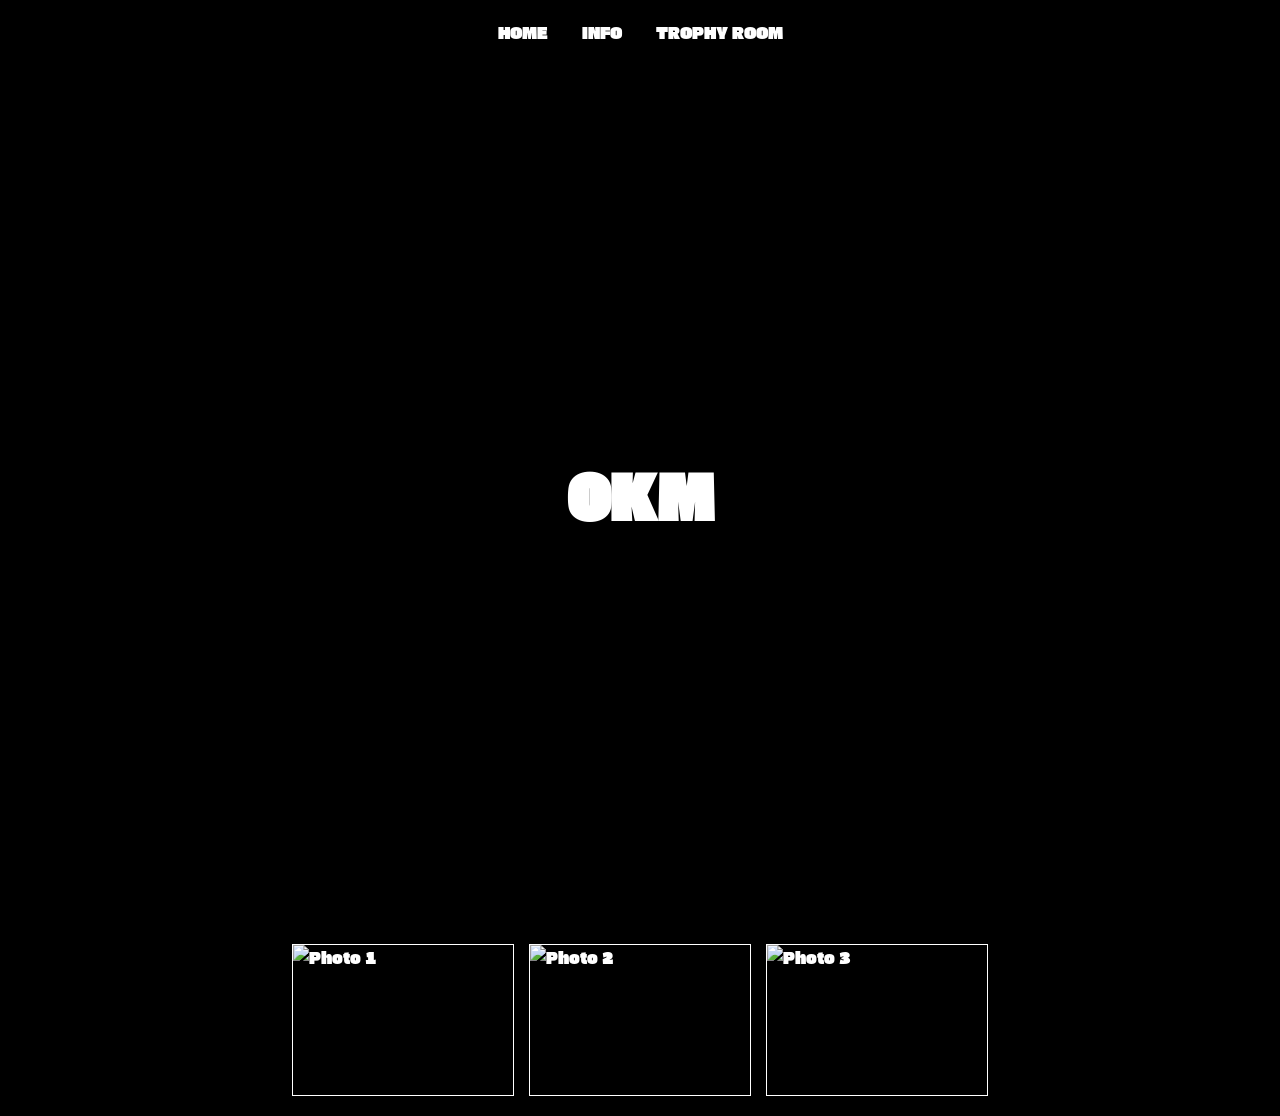
==== index.html @ 0bd501a6 "test deux" ====
<!DOCTYPE html>
<html lang="fr">
<head>
  <meta charset="UTF-8">
  <title>Accueil</title>
  <link href="https://fonts.googleapis.com/css2?family=Gasoek+One&display=swap" rel="stylesheet">
  <link rel="stylesheet" href="style.css">
</head>
<body>
  <nav>
    <a href="index.html">HOME</a>
    <a href="info.html">INFO</a>
    <a href="trophy.html">TROPHY ROOM</a>
  </nav>

  <main>
  <h1 id="km-counter">0KM</h1>
</main>

<script src="script.js"></script>

  <section class="gallery" id="gallery">
    <img src="https://images.unsplash.com/photo-1552674605-db6ffd4facb5?auto=format&fit=crop&w=800&q=80" alt="Photo 1">
    <img src="https://images.unsplash.com/photo-1473448912268-2022ce9509d8?auto=format&fit=crop&w=800&q=80" alt="Photo 2">
    <img src="https://images.unsplash.com/photo-1486218119243-13883505764c?auto=format&fit=crop&w=800&q=80" alt="Photo 3">
  </section>

  <script src="script.js"></script>
</body>
</html>
---- style.css ----
body {
  margin: 0;
  background: black;
  color: white;
  font-family: "Gasoek One", sans-serif;
  min-height: 100vh;
}

nav {
  padding: 20px;
  text-align: center;
}

nav a {
  color: white;
  margin: 0 15px;
  text-decoration: none;
}

main {
  min-height: calc(100vh - 80px);
  display: flex;
  flex-direction: column;
  justify-content: center;
  align-items: center;
  padding: 20px;
}

h1 {
  font-size: 60px;
  margin: 0;
  text-align: center;
}

.info-text {
  max-width: 700px;
  text-align: center;
  font-family: Arial, sans-serif;
  line-height: 1.6;
}

.info-text a {
  color: white;
}

.gallery {
  padding: 20px;
  display: flex;
  gap: 15px;
  justify-content: center;
  flex-wrap: wrap;
}

.gallery img {
  width: 220px;
  height: 150px;
  object-fit: cover;
  border: 1px solid white;
}
.trophy-gallery {
  display: grid;
  grid-template-columns: repeat(auto-fit, minmax(250px, 1fr));
  gap: 30px;
  padding: 40px 20px;
  max-width: 1200px;
  margin: 0 auto;
}

.trophy-card {
  text-align: center;
}

.trophy-card img {
  width: 100%;
  max-width: 280px;
  height: 280px;
  object-fit: cover;
  border: 1px solid white;
  display: block;
  margin: 0 auto 20px;
}

.trophy-card h2 {
  font-size: 24px;
  margin: 10px 0;
}

.trophy-card p {
  margin: 6px 0;
  font-family: Arial, sans-serif;
  font-size: 16px;
}
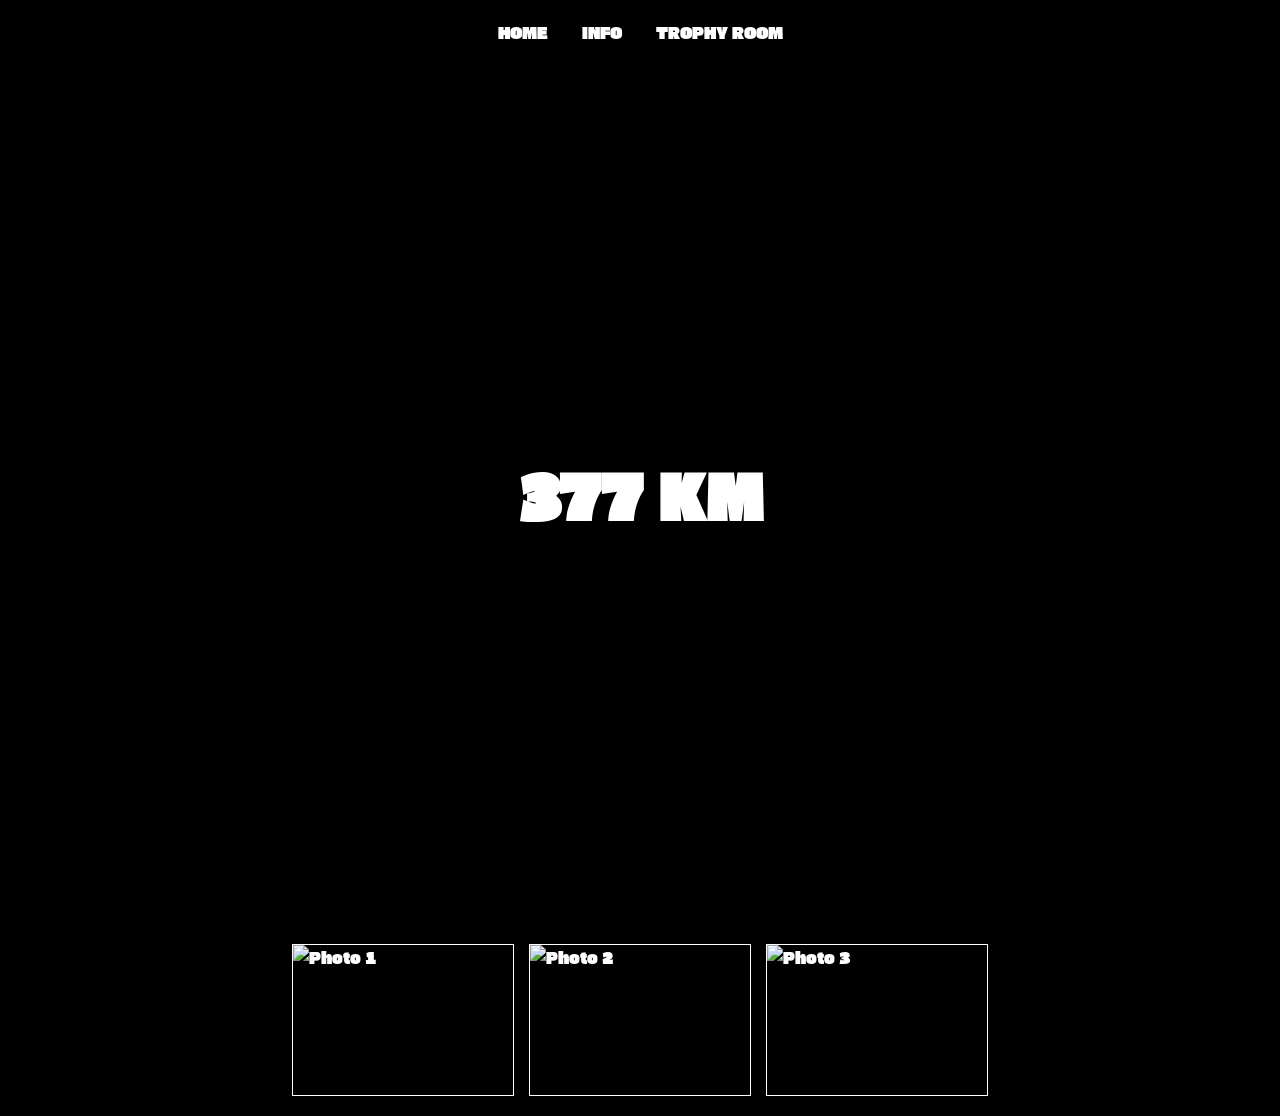
==== commit c7ae404f: "Enfin" ====
--- a/index.html
+++ b/index.html
@@ -16,9 +16,6 @@
   <main>
   <h1 id="km-counter">0KM</h1>
 </main>
-
-<script src="script.js"></script>
-
   <section class="gallery" id="gallery">
     <img src="https://images.unsplash.com/photo-1552674605-db6ffd4facb5?auto=format&fit=crop&w=800&q=80" alt="Photo 1">
     <img src="https://images.unsplash.com/photo-1473448912268-2022ce9509d8?auto=format&fit=crop&w=800&q=80" alt="Photo 2">
--- a/style.css
+++ b/style.css
@@ -81,7 +81,7 @@
 }
 
 .trophy-card h2 {
-  font-size: 24px;
+  font-size: 1rem;
   margin: 10px 0;
 }
 
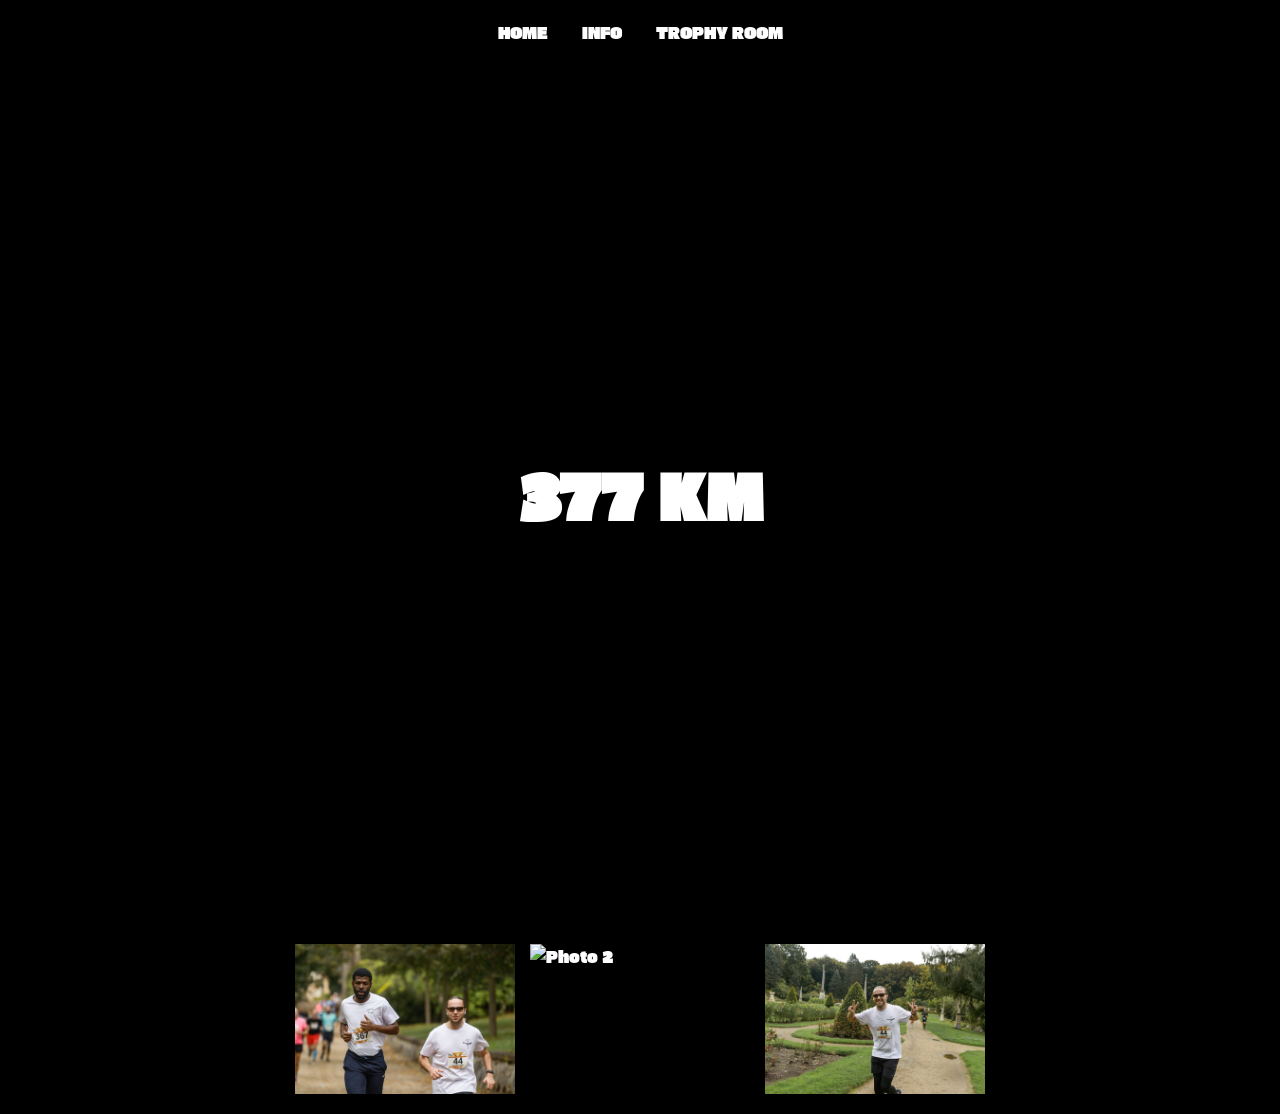
==== commit 27654259: "ouioui" ====
--- a/index.html
+++ b/index.html
@@ -17,9 +17,9 @@
   <h1 id="km-counter">0KM</h1>
 </main>
   <section class="gallery" id="gallery">
-    <img src="https://images.unsplash.com/photo-1552674605-db6ffd4facb5?auto=format&fit=crop&w=800&q=80" alt="Photo 1">
-    <img src="https://images.unsplash.com/photo-1473448912268-2022ce9509d8?auto=format&fit=crop&w=800&q=80" alt="Photo 2">
-    <img src="https://images.unsplash.com/photo-1486218119243-13883505764c?auto=format&fit=crop&w=800&q=80" alt="Photo 3">
+    <img src="images/_FIL4383.jpg" alt="Photo 1">
+    <img src="https://foto.bechovice-praha.cz/gallery/photos/bechovice-2025/1600x1200/34/34099.jpg" alt="Photo 2">
+    <img src="images/_FIL4631.jpg" alt="Photo 3">
   </section>
 
   <script src="script.js"></script>
--- a/style.css
+++ b/style.css
@@ -55,7 +55,7 @@
   width: 220px;
   height: 150px;
   object-fit: cover;
-  border: 1px solid white;
+  border: 0px solid white;
 }
 .trophy-gallery {
   display: grid;
@@ -75,7 +75,7 @@
   max-width: 280px;
   height: 280px;
   object-fit: cover;
-  border: 1px solid white;
+  border: 0px solid rgb(0, 0, 0);
   display: block;
   margin: 0 auto 20px;
 }
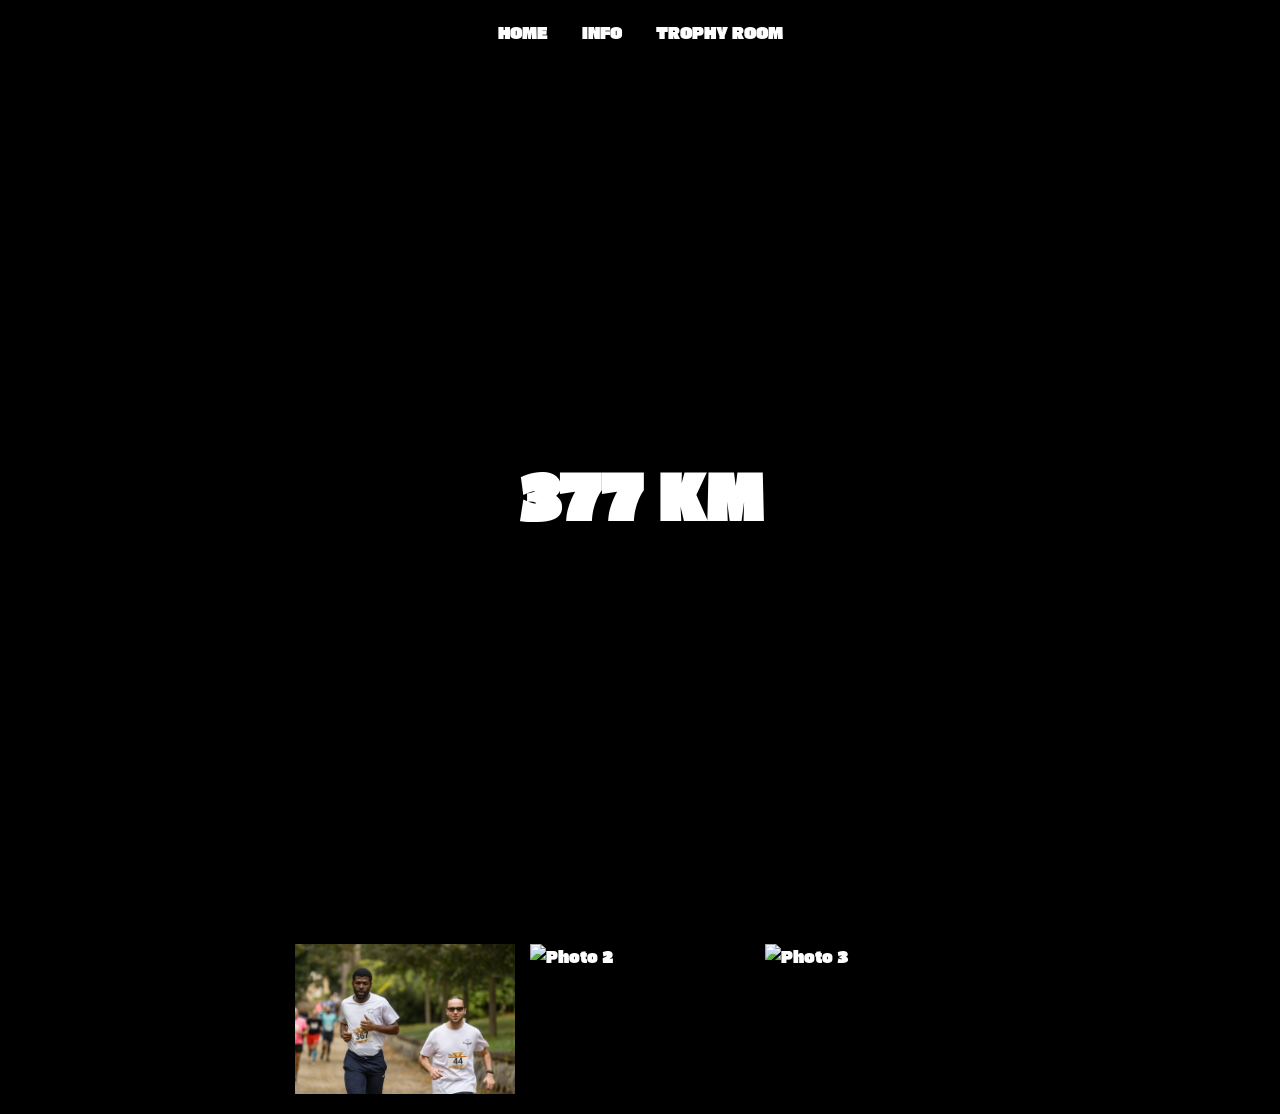
==== commit 872bad60: "ran" ====
--- a/index.html
+++ b/index.html
@@ -17,9 +17,9 @@
   <h1 id="km-counter">0KM</h1>
 </main>
   <section class="gallery" id="gallery">
-    <img src="images/_FIL4383.jpg" alt="Photo 1">
+    <img src="images/test1.png" alt="Photo 1">
     <img src="https://foto.bechovice-praha.cz/gallery/photos/bechovice-2025/1600x1200/34/34099.jpg" alt="Photo 2">
-    <img src="images/_FIL4631.jpg" alt="Photo 3">
+    <img src="images/test2.png" alt="Photo 3">
   </section>
 
   <script src="script.js"></script>
--- a/style.css
+++ b/style.css
@@ -32,7 +32,7 @@
   text-align: center;
 }
 
-.info-text {
+.info-text p {
   max-width: 700px;
   text-align: center;
   font-family: Arial, sans-serif;
